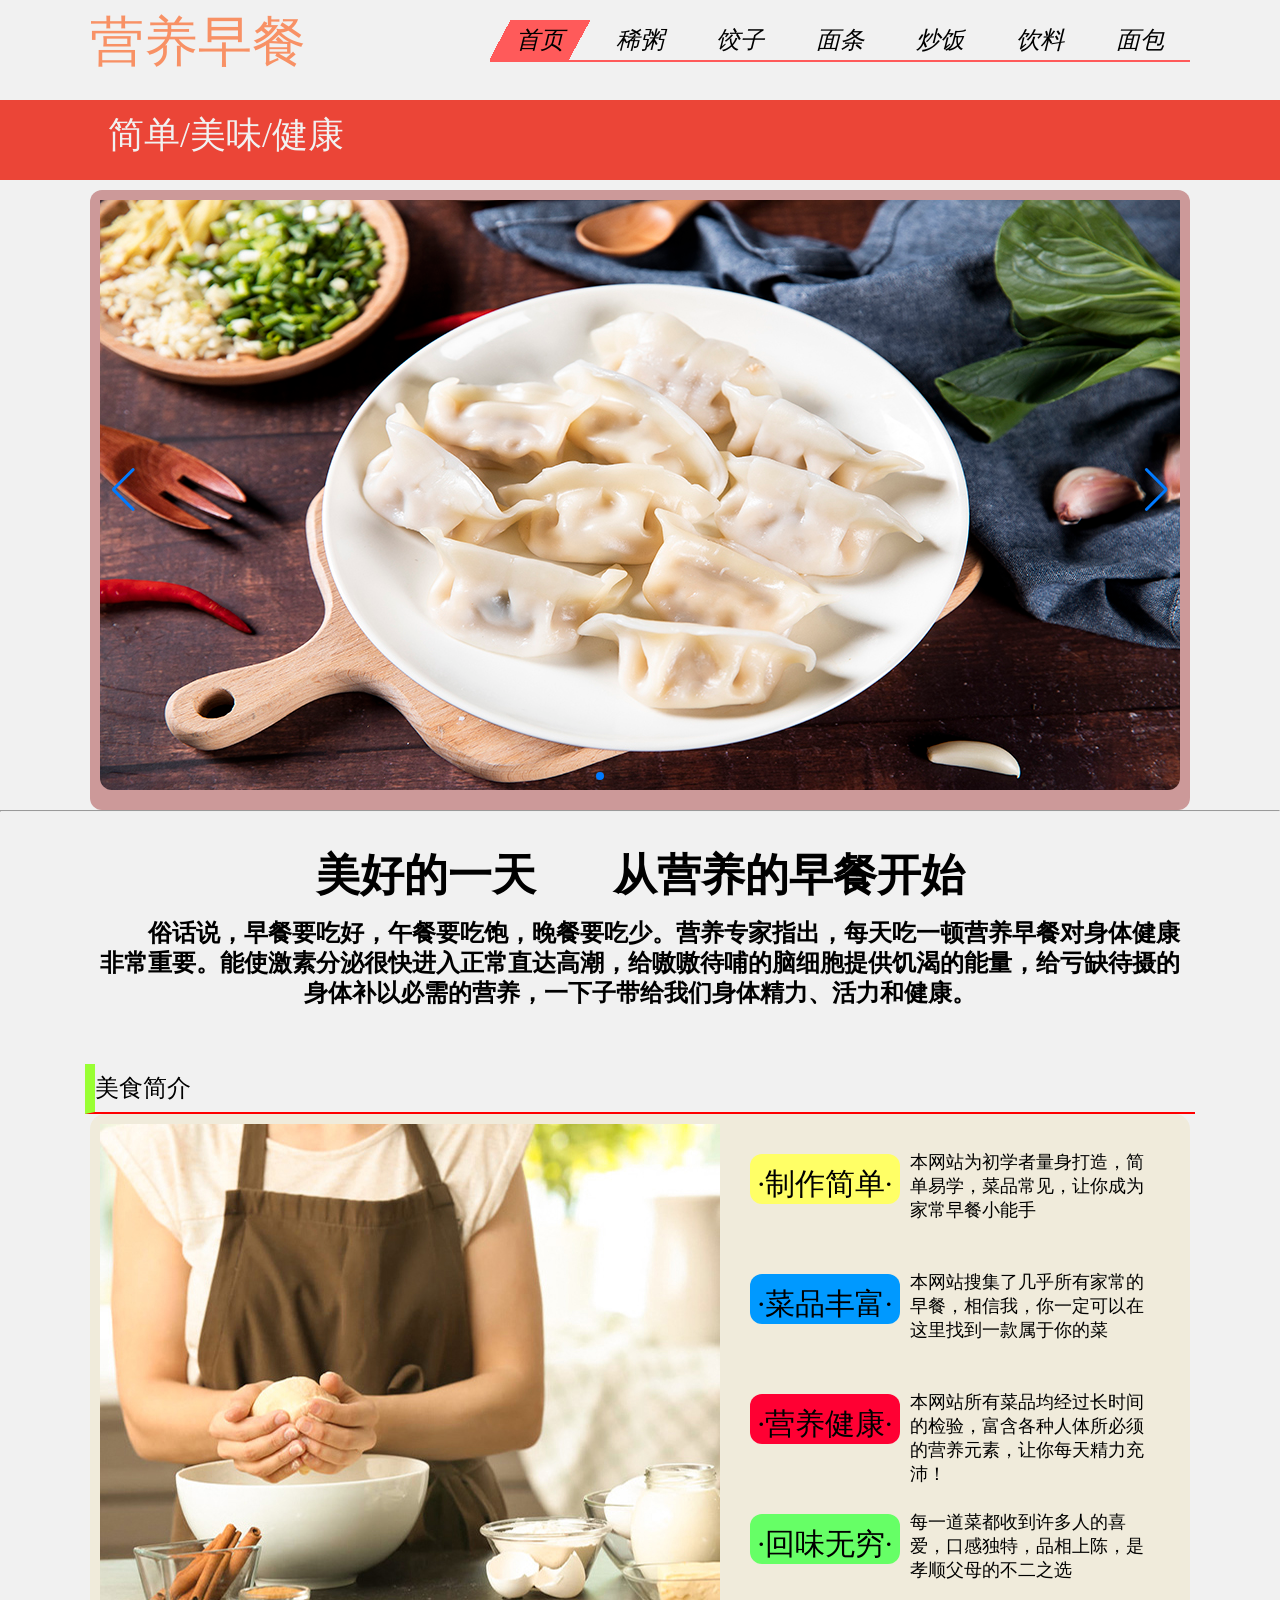
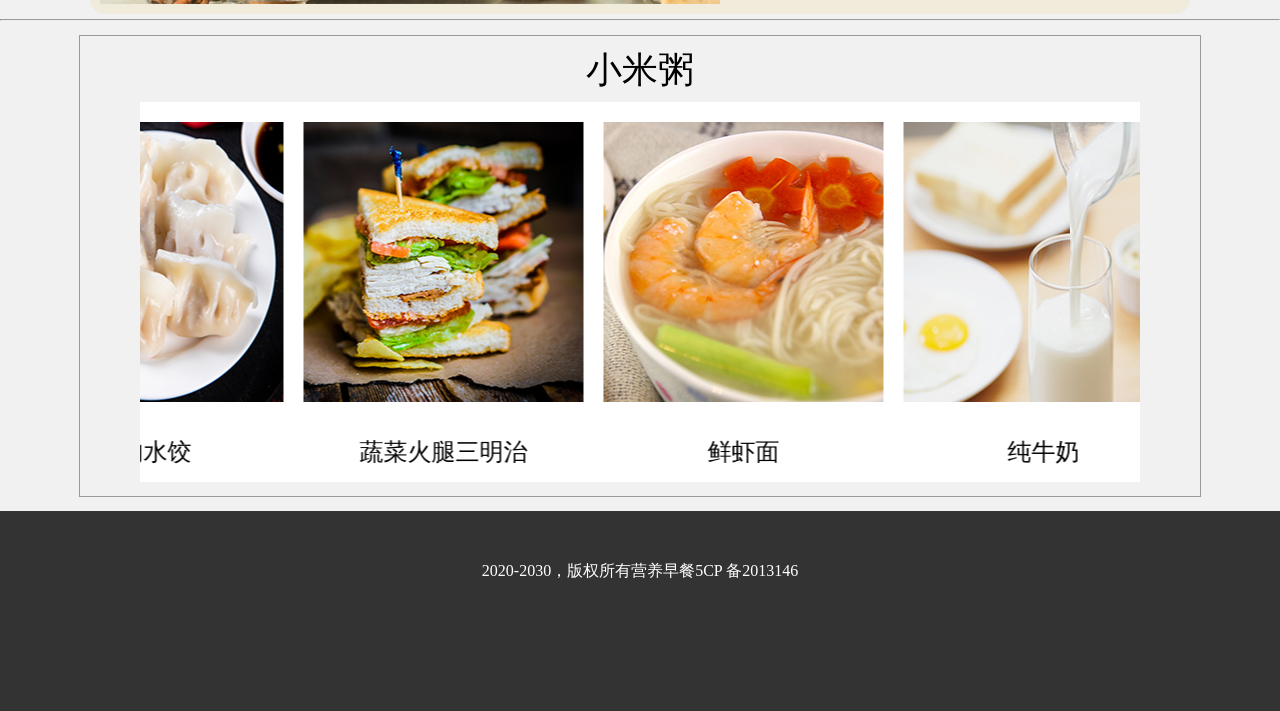
==== html/index.html @ f735a820 "for pages" ====
<!DOCTYPE html PUBLIC "-//W3C//DTD XHTML 1.0 Transitional//EN" "http://www.w3.org/TR/xhtml1/DTD/xhtml1-transitional.dtd">
<html xmlns="http://www.w3.org/1999/xhtml">
<head>
<meta http-equiv="Content-Type" content="text/html; charset=utf-8" />
<script src="../js/swiper.min.js"></script>
<script type="text/javascript" src="../js/index.js"></script>

<title>老八营养早餐</title>

<style type="text/css">
* {
    margin: 0;
    padding: 0;
}
.menus.menus1 h1 {
	vertical-align: sub;
	float: left;
	margin-top: 30px;
	font-size: 54px;
	text-transform: none;
	font-family: "华文行楷";
	font-weight: lighter;
	color: #F89165;
}
.banenr {
	height: 80px;
	width: auto;
	background-color: #eb4537;
}
.banenr .banner-bg h3 {
	font-size: 36px;
	font-weight: lighter;
	float: left;
	margin-top: 20px;
	color: #f1f1f1;
	margin-left: -30px;
}

.banner-bg {
	margin: auto;
	width: 1100px;
	height: 80px;
	padding-left: 0px;
}
a {
	color: #000;
	text-decoration: none;
}



li {
    list-style: none;
}
.clear {
    clear: both;
}
.menus {
	width: 1100px;
	margin-top: 0px;
	margin-right: auto;
	margin-bottom: 0px;
	margin-left: auto;
	height: 100px;
}
.menus ul {
	width: 700px;
	position: relative;
	float: right;
	margin-top: 20px;
	font-style: italic;
	border-bottom-width: 2px;
	border-bottom-style: solid;
	border-bottom-color: #ff5a5a;
}
.menus li {
	float: left;
	width: 100px;
	height: 40px;
	line-height: 40px;
	text-align: center;
	cursor: pointer;
	-webkit-transition: all 0.5s;
	-moz-transition: all 0.5s;
	-ms-transition: all 0.5s;
	-o-transition: all 0.5s;
	transition: all 0.5s;
	font-size: 24px;
}
.menus li:nth-child(2) {
    color: #fff;
}
.menus .bg {
	width: 100px;
	height: 40px;
	position:absolute;
	left: 0;
	top: 0;
	z-index: -1;
	-webkit-transition: all 0.5s;
	-moz-transition: all 0.5s;
	-ms-transition: all 0.5s;
	-o-transition: all 0.5s;
	transition: all 0.5s;
	background-image: url(../images/index/ban.png);
}

.tab {
    width: 750px;
    height: 500px;
    border: 1px solid #000;
    margin-top: 20px;
    font-size: 40px;
    line-height: 500px;
    text-align: center;
    color: #888;
    font-weight: bold;
    display: none;
}
.show {
    display: block;
}

#footer {
	text-align: center;
	vertical-align: middle;
	height: 150px;
	padding-top: 50px;
	color: #FFF;
	background-color: #333;
}
body {
	margin: 0px;
	background-color: #f1f1f1;
}
.slider {
	background-color: #C99;
	height: 620px;
	width: 1100px;
	margin-right: auto;
	margin-left: auto;
	margin-top: 0px;
	margin-bottom: 0px;
	border-radius: 12px;
	padding-bottom: 0px;
}



body { 
    width:auto;
	margin: 0px;
	padding: 0px;
}
.slider1 {
	height: 600px;
	width: 1080px;
	margin-top: 10px;
	margin-right: 10px;

	margin-left: 10px;
	overflow: hidden;
	border-radius: 12px;
}
.welcome-text {
	height: 200px;
	width: 1100px;
	margin-top: 12px;
	margin-right: auto;
	margin-bottom: 0px;
	margin-left: auto;
	background-color: #f1f1f1;
	font-size: 48px;
	text-align: center;
	vertical-align: middle;
	padding-top: 40px;
}
.scroll-td-text {
	height: 40px;
	width: 280px;
	text-align: center;
	vertical-align: middle;
	padding-top: 10px;
	font-size: 24px;
}
.introduce {
	height: 40px;
	width: 1100px;
	margin-right: auto;
	margin-left: auto;
	font-size: 24px;
	padding-top: 8px;
	border-bottom-width: 2px;
	border-left-width: 10px;
	border-bottom-style: solid;
	border-left-style: solid;
	border-bottom-color: #F00;
	border-left-color: #9F3;
}
.introduce-content {
	height: 500px;
	width: 1100px;
	margin-right: auto;
	margin-left: auto;
	background-color: #F0EBDB;
	margin-bottom: 5px;
	border-radius: 15px;
}
#img-introduce {
	background-color: #CC0;
	float: left;
	height: 480px;
	width: 620px;
	margin: 10px;
}
#text-introduce {
	margin: 10px;
	height: 480px;
	width: 440px;
	float: left;
}
.text-introducce {
	height: 100px;
	width: 440px;
	margin-bottom: 20px;
	margin-top: 10px;
}
.scroll {
	height: 380px;
	width: 1000px;
	margin-right: auto;
	background-color: #FFF;
	position: relative;
	overflow: hidden;
	margin-top: 20px;
	margin-bottom: auto;
	margin-left: auto;
}
.ms-ex {
	padding: 10px;
	height: 440px;
	width: 1100px;
	border: 1px solid #999;
	margin-right: auto;
	margin-left: auto;
	margin-top: 14px;
	margin-bottom: 14px;
}
.text-box {
	height: 40px;
	width: 150px;
	margin-top: 20px;
	margin-bottom: 10px;
	margin-left: 10px;
	float: left;
	font-size: 30px;
	text-align: center;
	vertical-align: middle;
	padding-top: 10px;
	
}
.ms-exhibition p {
	height: 36px;
	margin-top: 0px;
}

	
.ms-exhibition {
	margin-right: auto;
	font-size: 36px;
	padding-top: 0px;
	text-align: center;
	height: 36px;
	width: 1000px;
	margin-left: auto;
	margin-bottom: 0px;
	margin-top: 0px;
	background-color: #f1f1f1;
}
#text-box1 {
	background-color: #FF6;
	border-radius: 12px;
}
#text-box3 {
	background-color: #F03;
	border-radius: 12px;
}
#text4 #text-box4 {
	background-color: #6F6;
	border-radius: 12px;
}
.swiper-container {
      width: 100%;
      height: 100%;
      margin-left: auto;
      margin-right: auto;

	 
    }
#text-box2 {
	background-color: #09F;
	border-radius: 12px;
}
.text-box-right {
	float: left;
	height: 80px;
	width: 250px;
	margin-top: 16px;
	margin-right: 0px;
	margin-bottom: 0px;
	margin-left: 10px;
	font-size: 18px;
}
    .swiper-slide {
	text-align: center;
	font-size: 18px;
	background: #fff;
	display: -webkit-box;
	display: -ms-flexbox;
	display: -webkit-flex;

	-webkit-box-pack: center;
	-ms-flex-pack: center;
	-webkit-justify-content: center;
	justify-content: center;
	-webkit-box-align: center;
	-ms-flex-align: center;
	-webkit-align-items: center;
	align-items: center;
	margin-top: 10px;
	
	
	
    }
     
.scroll-in {
	height: 300px;
	width: 1080px;
	margin-top: 40px;
	margin-right: auto;
	margin-left: auto;
	

	
}
			
		

.scroll-td {
	height: 280px;
	width: 280px;
	margin-left: 0px;
}
h3 {
	font-size: 24px;
	line-height: 30px;
	font-family: "微软雅黑";
	text-indent: 48px;
}
h1 {
	line-height: 24px;
	font-size: 44px;
}
</style>

<link href="../css/swiper.min.css" rel="stylesheet" type="text/css" />
</head>

<body class="page-index">

   <div class="menus menus1">
      <h1>营养早餐
      </h1>
      <ul>
        <div class="bg"></div>
            <li><span><a href="index.html" target="blank">首页</a></span></li>
            <li><span><a href="xz.html">稀粥</a></span></li>
            <li><span><a href="dumplings.html">饺子</a></span></li>
            <li><span><a href="noodle.html">面条</a></span></li>
            <li><span><a href="fired rice.html">炒饭</a></span></li>
            <li><span><a href="drink.html">饮料</a></span></li>
            <li><span><a href="bread.html">面包</a></span></li>
        </ul>
        <div class="clear"></div>
    </div>
 
<script src="http://www.jq22.com/jquery/jquery-1.10.2.js"></script>
<script src="../js/index.js"></script>
<div class="banenr">
  <div class="banner-bg">
    <h3>简单/美味/健康</h3>
  </div></div>

<div class="slider">
<div class="slider1">
<div class="swiper-container">
    <div class="swiper-wrapper">
      <div class="swiper-slide"><a href="dumplings.html" target="new"><img src="../images/index/jz.jpg"/></a></div>
      <div class="swiper-slide"><a href="xz.html" target="new"><img src="../images/index/xz.jpg"/></a></div>
      <div class="swiper-slide"><a href="fired rice.html" target="new"><img src="../images/index/cf.jpg"/></a></div>
      <div class="swiper-slide"><a href="noodle.html" target="new"><img src="../images/index/mt.jpg"/></a></div>
      <div class="swiper-slide"><a href="drink.html" target="new"><img src="../images/index/gz.jpg"/></a></div>
      <div class="swiper-slide"><a href="bread.html" target="new"><img src="../images/index/mb.jpg"/></a></div>
     
      
    </div>
    <!-- Add Pagination -->
    <div class="swiper-pagination"></div>
    <!-- Add Arrows -->
    <div class="swiper-button-next"></div>
    <div class="swiper-button-prev"></div>
  </div>

  <!-- Swiper JS -->
  

  <!-- Initialize Swiper -->
  <script>
    var swiper = new Swiper('.swiper-container', {
      slidesPerView: 1,
      spaceBetween: 30,
      loop: true,
      pagination: {
        el: '.swiper-pagination',
        clickable: true,
      },
      navigation: {
        nextEl: '.swiper-button-next',
        prevEl: '.swiper-button-prev',
      },
    });
  </script>






</div>
</div>
<hr />

<div class="welcome-text">
  <h1>美好的一天&nbsp;&nbsp; &nbsp;&nbsp;&nbsp; 从营养的早餐开始</h1>
  <h3>&nbsp;</h3>
  <h3>俗话说，早餐要吃好，午餐要吃饱，晚餐要吃少。营养专家指出，每天吃一顿营养早餐对身体健康非常重要。能使激素分泌很快进入正常直达高潮，给嗷嗷待哺的脑细胞提供饥渴的能量，给亏缺待摄的身体补以必需的营养，一下子带给我们身体精力、活力和健康。</h3>
</div>

<div class="introduce">美食简介</div>
<div class="introduce-content">
  <div id="img-introduce"><img src="../images/index/easy.jpg" /> </div>
  <div id="text-introduce" class="text-introduce">
    <div class="text-introducce" id="text1">
      <div class="text-box" id="text-box1"> ·制作简单·</div>
      
      <div class="text-box-right" id="box-right1">本网站为初学者量身打造，简单易学，菜品常见，让你成为家常早餐小能手 </div>
    </div>
    <div class="text-introducce" id="text2">
      <div class="text-box" id="text-box2"> ·菜品丰富·</div>
      <div class="text-box-right" id="box-right2">本网站搜集了几乎所有家常的早餐，相信我，你一定可以在这里找到一款属于你的菜</div>
    </div>
    <div class="text-introducce" id="text3">
      <div class="text-box" id="text-box3"> ·营养健康·</div>
      <div class="text-box-right" id="box-right-3"> 本网站所有菜品均经过长时间的检验，富含各种人体所必须的营养元素，让你每天精力充沛！</div>
    </div>
    <div class="text-introducce" id="text4">
      <div class="text-box" id="text-box4"> ·回味无穷·</div>
      <div class="text-box-right" id="box-right4"> 每一道菜都收到许多人的喜爱，口感独特，品相上陈，是孝顺父母的不二之选</div>
    </div>
  </div>
</div>

<hr />

<div class="ms-ex">
<div class="ms-exhibition">
  <p>小米粥</p></div>
  <div class="scroll">
    <marquee direction="right" behavior="alternate" scrolldelay="200" onmouseover="stop()" onmouseout="start()">
      <table width="2400" border="0" cellspacing="20"  cellpadding="0">
        <tr>
          <td class="scroll-td"><img src="../images/index/01.jpg"/></td>
          <td class="scroll-td"><img src="../images/index/02.jpg"/></td>
          <td class="scroll-td"><img src="../images/index/03.jpg"/></td>
          <td class="scroll-td"><img src="../images/index/04.jpg"/></td>
          <td class="scroll-td"><img src="../images/index/05.jpg"/></td>
          <td class="scroll-td"><img src="../images/index/06.jpg"/></td>
          <td class="scroll-td"><img src="../images/index/07.jpg"/></td>
          <td class="scroll-td"><img src="../images/index/08.jpg"/></td>
        </tr>
        <tr>
          <td class="scroll-td-text">薏米豆浆</td>
          <td class="scroll-td-text">莲子八宝粥</td>
          <td class="scroll-td-text">家常小笼包</td>
          <td class="scroll-td-text">菠萝吐司</td>
          <td class="scroll-td-text">猪肉水饺</td>
          <td class="scroll-td-text">蔬菜火腿三明治</td>
          <td class="scroll-td-text">鲜虾面</td>
          <td class="scroll-td-text">纯牛奶</td>
        </tr>
      </table>
    </marquee>
</div>
</div> 
</div>
<footer>
  <div id="footer">
			<p>2020-2030，版权所有营养早餐5CP 备2013146</p>
  </div>

</footer>
</body>
</html>
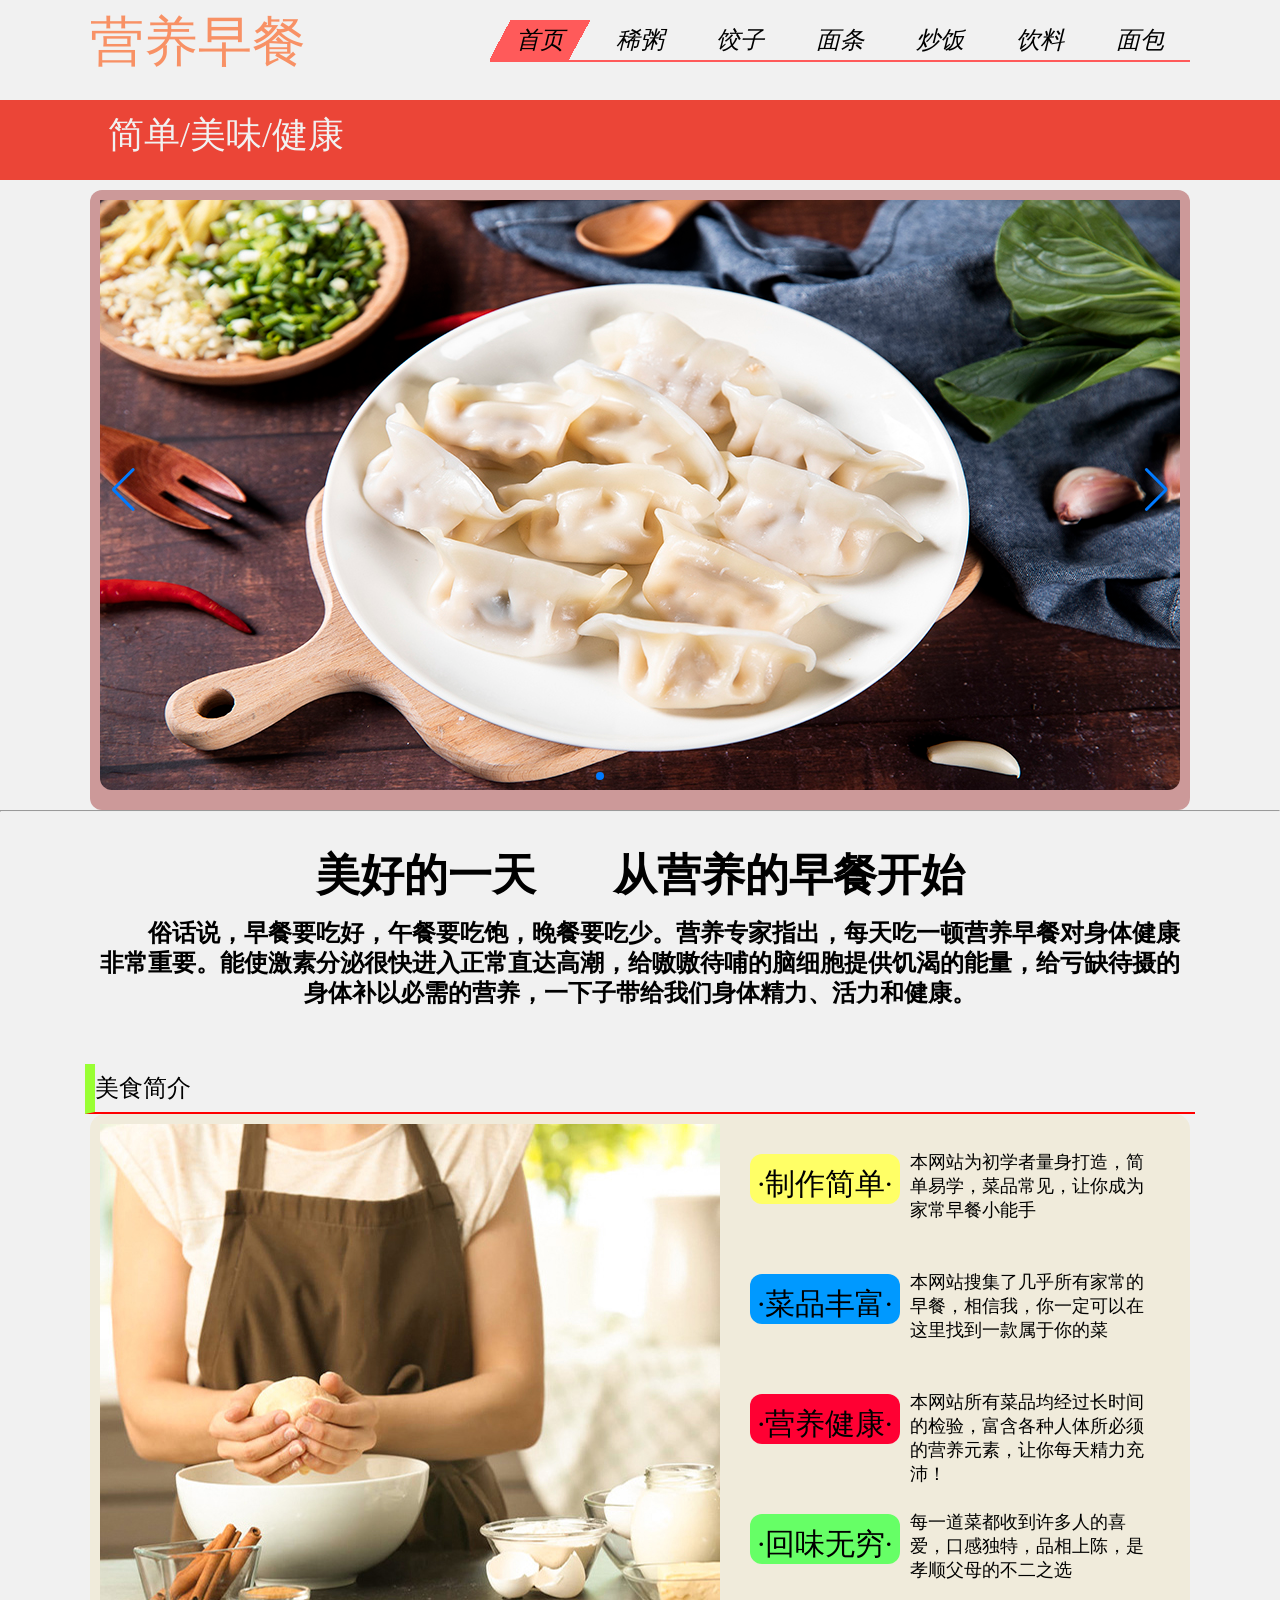
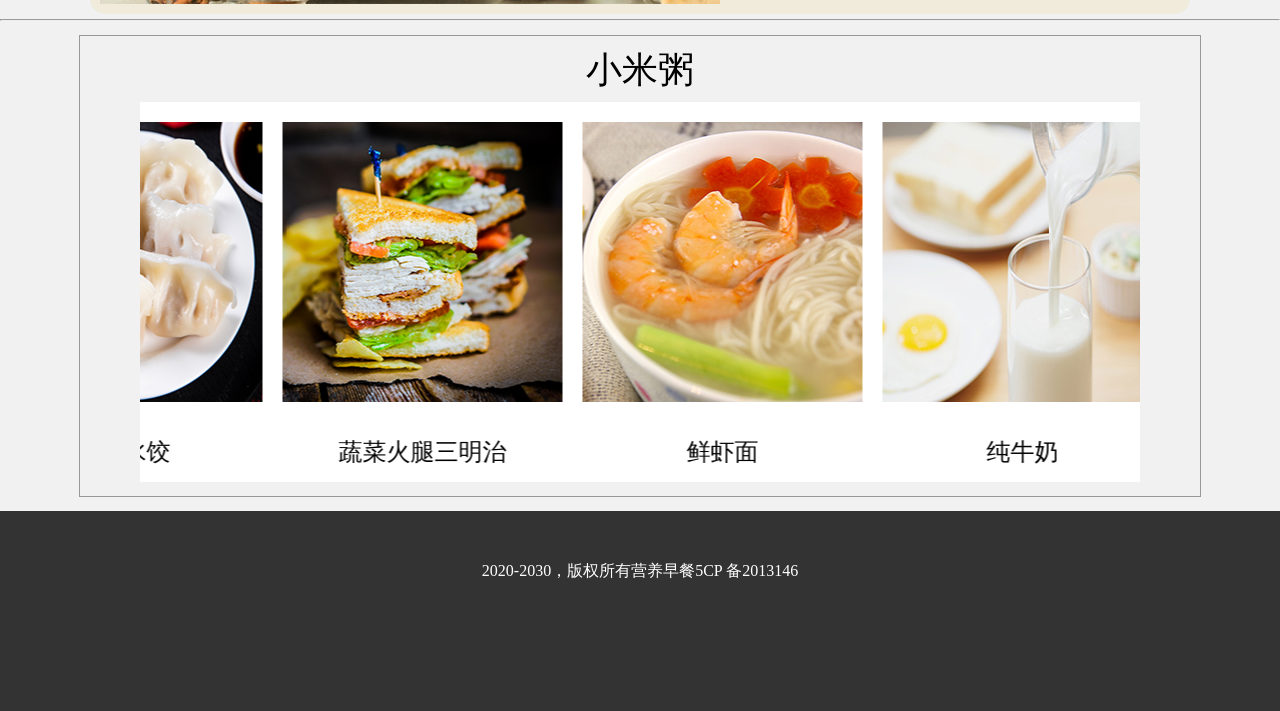
==== commit 22296794: "Update index.html" ====
--- a/html/index.html
+++ b/html/index.html
@@ -5,7 +5,7 @@
 <script src="../js/swiper.min.js"></script>
 <script type="text/javascript" src="../js/index.js"></script>
 
-<title>老八营养早餐</title>
+<title>早八营养早餐</title>
 
 <style type="text/css">
 * {
